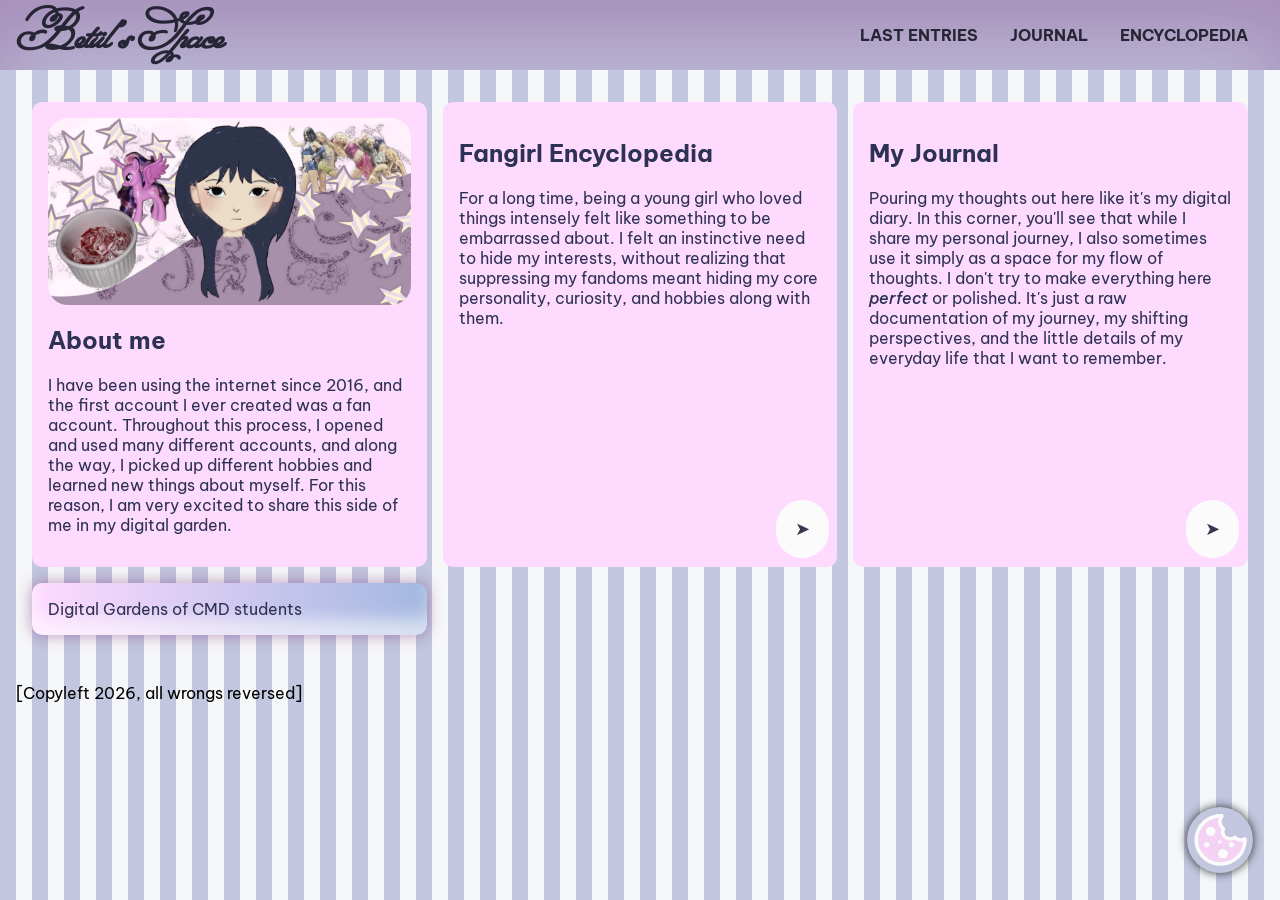
==== index.html @ 834c4e04 "website" ====
<!doctype html>
<html lang="en">
  <head>
    <meta charset="UTF-8" />
    <meta name="viewport" content="width=device-width, initial-scale=1.0" />
    <meta name="author" content="[jouw naam]" />
    <meta name="color-scheme" content="dark light" />

    <title>Digital Garden of Betül</title>
    <script defer src="gardenia.js"></script>
    <link rel="stylesheet" href="./assets/style/normal.css" />
    <script
      data-page="https://betulspace.nl"
      src="https://digitaaltuintje.nl/webring.js"
      defer
    ></script>
  </head>

  <body>
    <a href="#main">skip to main content</a>
    <header>
      <a href="index.html "><h1>Betül's Space</h1> </a>
      <nav>
        <a href="last-entries.html">Last Entries</a>
        <a href="journal.html">Journal</a>
        <a href="encyclopedia.html">Encyclopedia</a>
      </nav>
    </header>

    <main id="main">
      <button>
        <picture>
          <source
            srcset="./assets/style/photos/cookieDark.svg"
            media="(prefers-color-scheme: dark)"
          />
          <img src="./assets/style/photos/cookieLight.svg" alt="cookie light" />
        </picture>
      </button>
      <dialog>
        <form method="dialog">
          <h2>Data Management</h2>
          <button class="close" aria-label="sluit hulp">✖</button>
          <p>
            This website is hosted statically via <strong>Github Pages</strong>.
            We do not use tracking or advertising cookies. Basic server logs
            (such as IP addresses) may be processed by GitHub solely for
            security, network diagnostics, and abuse prevention purposes in
            accordance with GitHub's Privacy Statement.
          </p>
          <!--This text was generated with the help of AI-->
          <a
            class="readmore"
            href="https://docs.github.com/en/site-policy/privacy-policies/github-cookies"
            target="_blank"
            rel="noopener noreferrer"
          >
            Read more
          </a>
        </form>
      </dialog>

      <article>
        <img src="./assets/style/photos/banner2.png" alt="banner" />
        <h2>About me</h2>
        <p>
          I have been using the internet since 2016, and the first account I
          ever created was a fan account. Throughout this process, I opened and
          used many different accounts, and along the way, I picked up different
          hobbies and learned new things about myself. For this reason, I am
          very excited to share this side of me in my digital garden.
        </p>
      </article>

      <article>
        <h2>Fangirl Encyclopedia</h2>
        <p>
          For a long time, being a young girl who loved things intensely felt
          like something to be embarrassed about. I felt an instinctive need to
          hide my interests, without realizing that suppressing my fandoms meant
          hiding my core personality, curiosity, and hobbies along with them.
        </p>
        <a class="Encyclopedia" href="./encyclopedia.html">➤</a>
      </article>

      <article>
        <h2>My Journal</h2>
        <p>
          Pouring my thoughts out here like it's my digital diary. In this
          corner, you'll see that while I share my personal journey, I also
          sometimes use it simply as a space for my flow of thoughts. I don't
          try to make everything here <em>perfect</em> or polished. It's just a
          raw documentation of my journey, my shifting perspectives, and the
          little details of my everyday life that I want to remember.
        </p>
        <a class="MyJournal" href="./journal.html">➤</a>
      </article>

      <div aria-label="running">
        <a href="https://digitaaltuintje.nl/"
          >Digital Gardens of CMD students</a
        >
      </div>
    </main>

    <footer>
      <p>[Copyleft 2026, all wrongs reversed]</p>
    </footer>
  </body>
</html>
---- assets/style/normal.css ----
@font-face {
  font-family: "Ballet";
  src: url(../type/Ballet-Regular-VariableFont_opsz.ttf);
  font-weight: 400;
  font-style: normal;
}
@font-face {
  font-family: "MissFajardose";
  src: url(../type/MissFajardose-Regular.ttf);
  font-weight: 400;
  font-style: normal;
}

@font-face {
  font-family: "BeVietnam";
  src: url(../type/BeVietnamPro-Regular.ttf);
  font-weight: 400;
  font-style: normal;
}
@font-face {
  font-family: "BeVietnam";
  src: url(../type/BeVietnamPro-Bold.ttf);
  font-weight: 700;
  font-style: normal;
}
@font-face {
  font-family: "BeVietnam";
  src: url(../type/BeVietnamPro-MediumItalic.ttf);
  font-weight: 400;
  font-style: italic;
}
html {
  color-scheme: light dark;
  --background-1: #c2c6de;
  --background-2: #f6f7f9;
  --text-color: #2d3153;
  --text-background: #ffdaff;
  --article-text: #2d3153;
  --hover-background: #2d3153;
  --hover-text: #ffafff;
  --hover-nav: #ffdaff;
  --hover-nav-shadow: #6a176a;
  --cookie: #2d2d2d;
  --arrow: #35374f;
  --arrow-background: #fbfbfb;

  --background-1: light-dark(#c2c6de, #bea5bd);
  --background-2: light-dark(#f6f7f9, #8e778d);
  --text-color: light-dark(#2d3153, #868686);
  --text-background: light-dark(#ffdaff, #35374f);
  --article-text: light-dark(#2d3153, #ffffff);
  --hover-background: light-dark(#2d3153, #131522);
  --hover-text: light-dark(#ffafff, #ffffff);
  --hover-nav: light-dark(#ffdaff, #fbfbfb);
  --hover-nav-shadow: light-dark(#6a176a, #fbfbfb);
}

body {
  font-family: "BeVietnam", Helvetica, sans-serif;
  font-style: normal;
  color: var(--text-color);
  background-image: repeating-linear-gradient(
    90deg,
    var(--background-1) 0 1em,
    var(--background-2) 0 2em
  );
  margin: 0;
  position: relative;
  background-repeat: repeat;
  opacity: 1em;
}

body > a:nth-of-type(1) {
  position: fixed;
  top: -100em;
  left: 1em;
  z-index: 9999;

  padding: 0.5em 1em;
  background-color: black;
  color: #ffdaff;
  border-radius: 1em;
  text-decoration: none;

  outline-color: black;
  outline-style: dashed;
  outline-width: 0.3em;
}

body > a:nth-of-type(1):focus {
  top: 1em;
}

main {
  display: grid;
  grid-template-columns: 1fr 1fr 1fr;
  grid-template-columns: repeat(auto-fit, minmax(1fr, 1fr, 1fr));
  gap: 1em;
  padding: 2em;
  border-radius: 3em;

  @media (width<40em) {
    grid-template-columns: 1fr;
  }
}

/******************/
/**** ARTICLES ****/
/******************/

article:nth-of-type(1) {
  justify-items: center;
}
article:nth-of-type(2) {
  justify-items: center;
  position: relative;
  padding-bottom: 3em;
}
article:nth-of-type(3) {
  justify-items: center;
  position: relative;
  padding-bottom: 3em;
}

img {
  /* sketch */
  aspect-ratio: 2048 / 1055;
  max-width: 100%;
  border-radius: 20px;
  align-items: center;
  display: block;
  /* block meaning: The element generates a block box, 
  generating line breaks both before and after the element 
  when in the normal flow. */
}

article:nth-of-type(2) img {
  display: block;
  width: 50em;
  justify-self: center;
}

article {
  background-color: var(--text-background);
  color: var(--article-text);
  padding: 1em 1em 1em 1em;
  border-radius: 10px;
  transition: 0.5s ease-in-out;

  /* &:hover {
    background-color: var(--hover-background);
    color: var(--hover-text);
  } */
}

/****************/
/**** HEADER ****/
/****************/

header {
  display: flex;
  justify-content: space-between;
  align-items: center;
  flex-wrap: wrap;
  color: #262535;
  transition: 0.5s ease-in-out;
  padding: 0 1em 0 1em;
  background-color: var(--background-1);
  position: sticky;
  top: 0;
  margin: 0;
  z-index: 10;
  @media (width<30em) {
    flex-direction: column;
    align-items: center;
    gap: 1em;
  }
  box-shadow: inset 0em 3em 5em #6a176a50;
}

header a {
  text-decoration: none;
  color: #262535;

  &:hover {
    cursor: pointer;
  }
  &:focus-visible {
    outline: 0.2em dashed #262535;
    outline-offset: 0.2em;
  }
}

header h1 {
  font-family: "MissFajardose";
  font-size: 3.5em;
  margin: 0;
  font-weight: 700;

  @media (width<30em) {
    font-size: 3em;
    display: block;
    text-align: center;
  }
  &:active {
    transform: scale(0.9);
    transition: 0.2s ease-in-out;
  }
}

nav {
  margin: 0;
  display: flex;
  flex-wrap: balance;
  gap: 2em;
  align-items: center;
  max-width: fit-content;
  padding: 1em;

  font-family: "BeVietnam", sans-serif;
  font-weight: 700;

  & a {
    font-weight: 700;
    cursor: pointer;
    transition: 0.3s ease-in-out;
    text-transform: uppercase;
    &:hover {
      text-shadow: var(--hover-nav-shadow) 0px 0 7px; /* offset-x, y, blur */
      color: var(--hover-nav);
    }
    &:active {
      transform: scale(0.9);
      transition: 0.2s ease-in-out;
    }
  }
}

/****************/
/**** COOKIE ****/
/****************/
main > button {
  position: fixed;
  right: 2em;
  bottom: 2em;
  z-index: 1;
  background-color: var(--background-1);
  border-color: transparent;
  box-shadow: 0px 0px 10px var(--cookie);

  display: flex;
  justify-content: center;
  align-items: center;
  overflow: hidden;

  width: 5em;
  aspect-ratio: 1;
  border-radius: 5em;
  cursor: pointer;
  &:hover {
    box-shadow: inset 0em 0em 2em #6a176a50;
  }
  &:focus-visible {
    outline: 0.2em dashed black;
    outline-offset: 0.2em;
  }
  &:active {
    transform: scale(0.9);
    transition: 0.2s ease-in-out;
  }
}

main > button img {
  width: 100%;
  height: 100%;
  transform: scale(2);
}

main dialog {
  position: fixed;
  right: 1em;
  bottom: 1em;
  left: auto;
  z-index: 2;
  max-width: 20em;
  background-color: var(--article-text);
  color: var(--text-background);

  border: 1px solid black;
  box-shadow: 0px 0px 10px black;
  border-radius: 2em;
  /* padding: 1em; */
  & form {
    position: relative;
    padding-right: 2em;
  }
}

dialog form .close {
  position: absolute;
  top: 0em;
  right: 0em;
  width: 2em;
  aspect-ratio: 1;

  background: var(--text-background);
  border: 2px solid var(--text-background);
  border-radius: 2em;
  color: var(--article-text);
  font-size: 1.1rem;
  cursor: pointer;

  display: flex;
  justify-content: center;
  align-items: center;
  overflow: hidden;

  &:hover {
    opacity: 0.5;
    transition: 0.2s ease-in-out;
  }
  &:focus-visible {
    outline: 0.2em dashed var(--text-background);
    outline-offset: 0.2em;
  }
  &:active {
    transform: scale(0.9);
    transition: 0.2s ease-in-out;
  }
}

.readmore {
  background-color: var(--text-background);
  color: var(--article-text);
  border: none;
  cursor: pointer;
  padding: 1em;
  border-radius: 2em;
  display: inline-block;
  margin-top: 0.5em;
  text-decoration: none;
  &:hover {
    opacity: 0.5;
    transition: 0.2s ease-in-out;
  }

  &:focus-visible {
    outline: 0.2em dashed var(--text-background);
    outline-offset: 0.2em;
  }

  &:active {
    transform: scale(0.9);
    transition: 0.2s ease-in-out;
  }
}

main dialog {
  scale: 0;
  transform-origin: calc(100% - 3em) calc(100% - 3em);

  @media (prefers-reduced-motion: no-preference) {
    transition:
      scale 0.2s allow-discrete,
      display 0.2s allow-discrete;
  }
}

main dialog[open] {
  scale: 1;
}

@starting-style {
  main dialog[open] {
    scale: 0;
  }
}

/****************/
/**** LINKS TO OTHER HTML'S ****/
/****************/
.Encyclopedia,
.MyJournal {
  position: absolute;
  bottom: 0.5em;
  right: 0.5em;
  /* border: 1px solid var(--text-background); */

  display: flex;
  align-items: center;
  justify-content: center;

  background-color: var(--arrow-background);
  color: var(--arrow);
  text-decoration: none;

  border: none;
  cursor: pointer;
  width: 1em;
  font-size: 1.1em;
  padding: 1em;
  border-radius: 2em;
  margin-top: 0.5em;

  &:hover {
    opacity: 0.5;
    transition: 0.5s ease-in-out;
    color: var(--arrow);
    background-color: var(--arrow-background);
  }

  &:focus-visible {
    outline: 0.2em dashed var(--article-text);
    outline-offset: 0.2em;
  }
}

footer {
  font-weight: 400;
  margin: 1em;
  color: black;
}

div a {
  text-decoration: none;
  color: var(--article-text);
}

@keyframes --running-animation {
  0% {
    background-position: 0% 0%;
  }

  100% {
    background-position: 200% 0%;
  }
}

div[aria-label="running"] {
  background-image: linear-gradient(
    90deg,
    var(--text-background),
    #a3b8e0,
    var(--text-background)
  );
  cursor: pointer;
  background-color: var(--background-1);
  box-shadow:
    0em 0em 1em #6a176a70,
    inset 0.2em -1em 1em #ffffff90;

  padding: 1em 1em 1em 1em;
  border-radius: 10px;

  animation-name: --running-animation;
  animation-duration: 4s;
  animation-iteration-count: infinite;
  animation-timing-function: linear;
  background-size: 200% 100%;
  &:hover {
    box-shadow: inset 0em 0em 3em #6a176a50;
  }
}
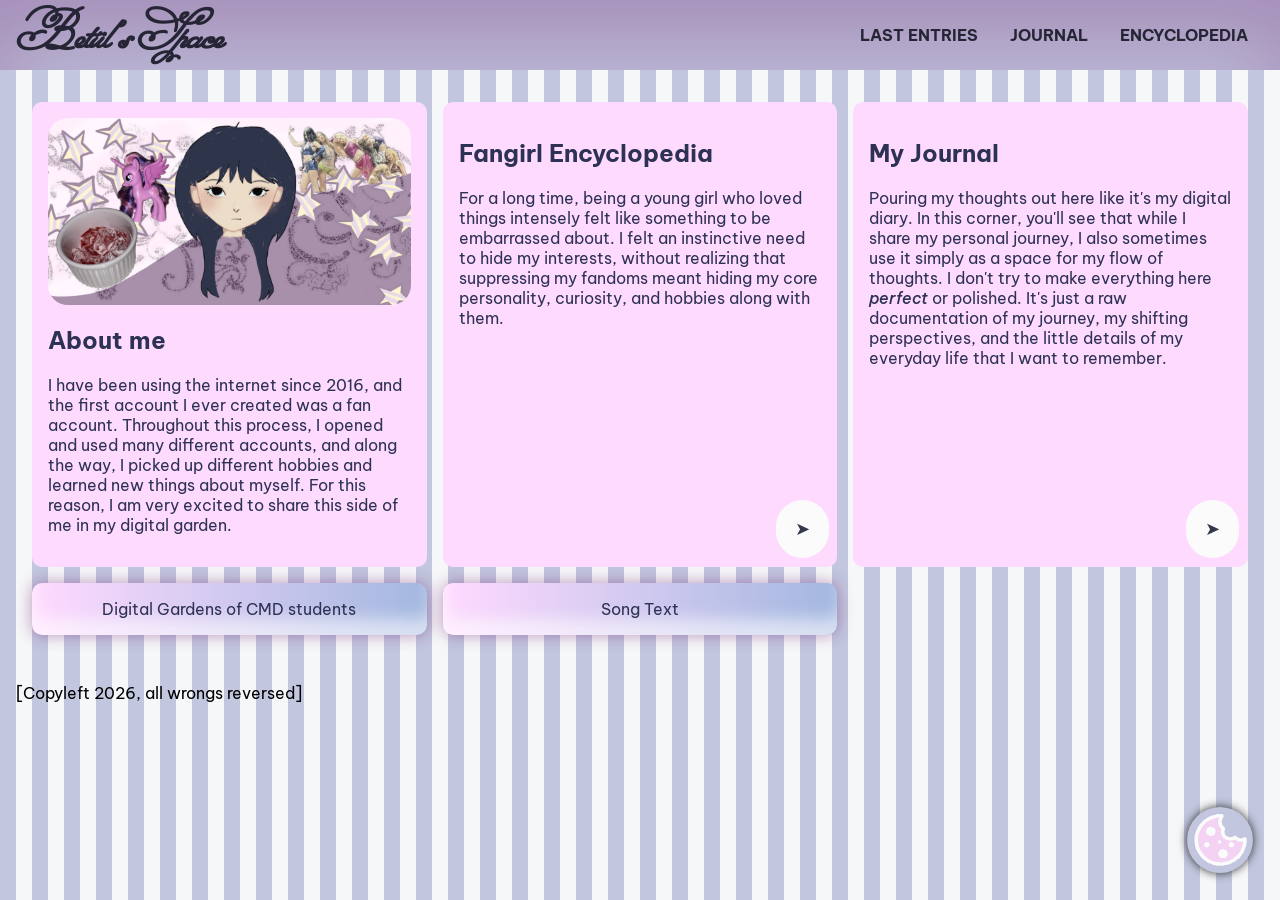
==== commit 6c998a3f: "website" ====
--- a/index.html
+++ b/index.html
@@ -96,9 +96,14 @@
         <a class="MyJournal" href="./journal.html">➤</a>
       </article>
 
-      <div aria-label="running">
+      <div class="webring" aria-label="running">
         <a href="https://digitaaltuintje.nl/"
           >Digital Gardens of CMD students</a
+        >
+      </div>
+      <div aria-label="running">
+        <a href="./experiment/let_it_happen_experiment/letithappen.html"
+          >Song Text</a
         >
       </div>
     </main>
--- a/assets/style/normal.css
+++ b/assets/style/normal.css
@@ -444,6 +444,7 @@
     var(--text-background)
   );
   cursor: pointer;
+  text-align: center;
   background-color: var(--background-1);
   box-shadow:
     0em 0em 1em #6a176a70,
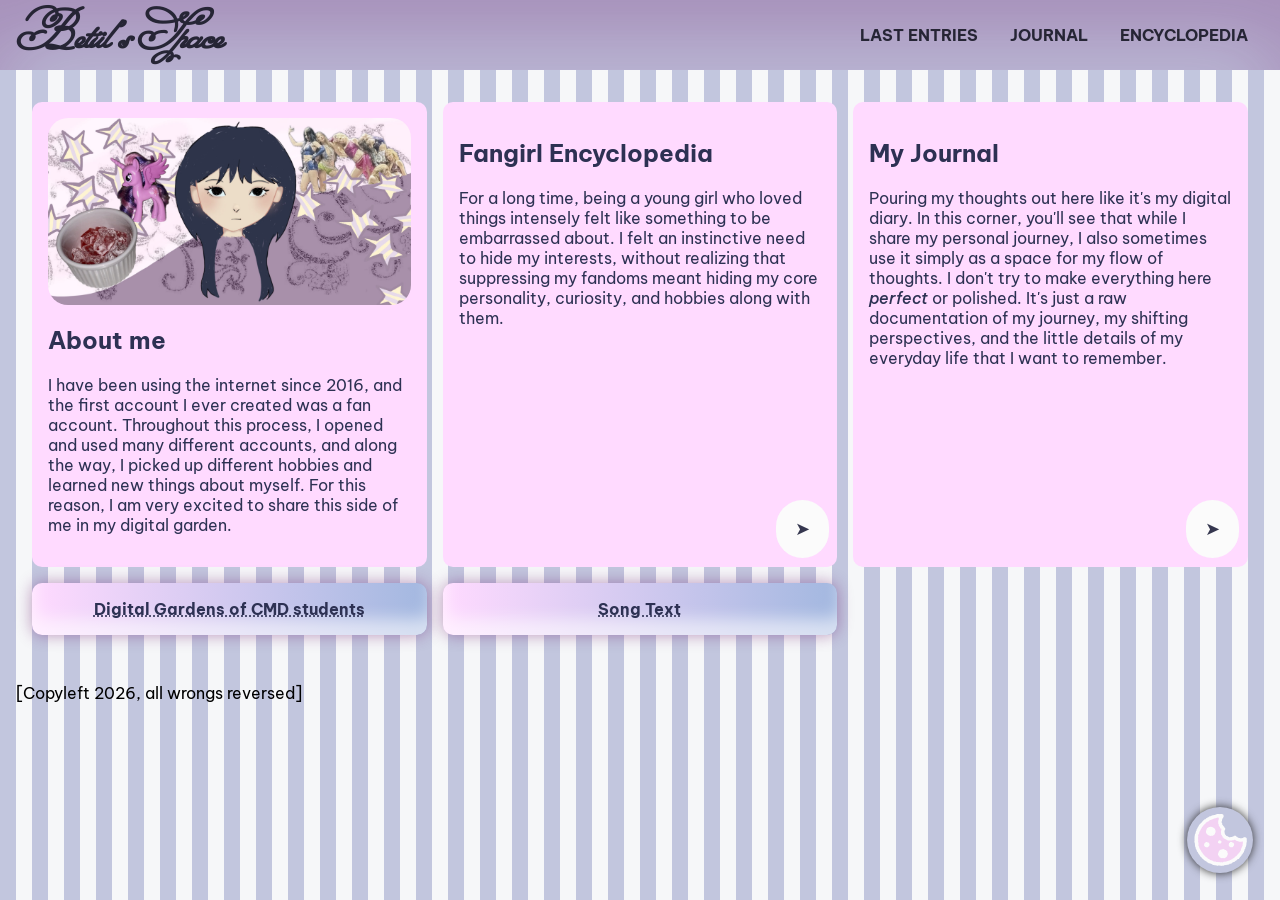
==== commit f9d7f34d: "website" ====
--- a/index.html
+++ b/index.html
@@ -42,21 +42,29 @@
           <h2>Data Management</h2>
           <button class="close" aria-label="sluit hulp">✖</button>
           <p>
-            This website is hosted statically via <strong>Github Pages</strong>.
-            We do not use tracking or advertising cookies. Basic server logs
-            (such as IP addresses) may be processed by GitHub solely for
-            security, network diagnostics, and abuse prevention purposes in
-            accordance with GitHub's Privacy Statement.
+            This website is hosted statically via Github Pages. We do not use
+            tracking or advertising cookies. Basic server logs (such as IP
+            addresses) may be processed by GitHub solely for security, network
+            diagnostics, and abuse prevention purposes in accordance with
+            <a
+              href="https://docs.github.com/en/site-policy/privacy-policies/github-cookies"
+              >GitHub's Privacy Statement</a
+            >.
           </p>
+          <p>
+            This website is part of a <strong>webring</strong> and contains
+            links to external student gardens, including digitaaltuintje.nl.
+            Once you click on these links and leave this site, you are subject
+            to the privacy practices and cookie policies of the destination
+            website. I do not collect or store your personal data through these
+            external links, nor do I take responsibility for the content or data
+            management of third-party platforms.
+          </p>
+          <div class="actions">
+            <button class="leave">Leave this website</button>
+            <button class="gotit">Got it!</button>
+          </div>
           <!--This text was generated with the help of AI-->
-          <a
-            class="readmore"
-            href="https://docs.github.com/en/site-policy/privacy-policies/github-cookies"
-            target="_blank"
-            rel="noopener noreferrer"
-          >
-            Read more
-          </a>
         </form>
       </dialog>
 
@@ -97,7 +105,10 @@
       </article>
 
       <div class="webring" aria-label="running">
-        <a href="https://digitaaltuintje.nl/"
+        <a
+          href="https://digitaaltuintje.nl/"
+          target="_blank"
+          rel="noopener noreferrer"
           >Digital Gardens of CMD students</a
         >
       </div>
--- a/assets/style/normal.css
+++ b/assets/style/normal.css
@@ -282,7 +282,7 @@
   bottom: 1em;
   left: auto;
   z-index: 2;
-  max-width: 20em;
+  max-width: 30em;
   background-color: var(--article-text);
   color: var(--text-background);
 
@@ -328,17 +328,28 @@
     transition: 0.2s ease-in-out;
   }
 }
-
-.readmore {
-  background-color: var(--text-background);
+.actions {
+  display: flex;
+  justify-content: space-between;
+  align-items: center;
+  width: 100%;
+  margin-top: 1.5em;
+}
+dialog form a {
+  color: inherit;
+  font-weight: 700;
+}
+
+.gotit,
+.leave {
   color: var(--article-text);
   border: none;
   cursor: pointer;
   padding: 1em;
   border-radius: 2em;
-  display: inline-block;
-  margin-top: 0.5em;
   text-decoration: none;
+  font-weight: 700;
+  font-size: 1em;
   &:hover {
     opacity: 0.5;
     transition: 0.2s ease-in-out;
@@ -353,6 +364,12 @@
     transform: scale(0.9);
     transition: 0.2s ease-in-out;
   }
+}
+.gotit {
+  background-color: var(--text-background);
+}
+.leave {
+  background-color: lightgray;
 }
 
 main dialog {
@@ -422,7 +439,9 @@
 }
 
 div a {
-  text-decoration: none;
+  text-decoration-style: dotted;
+  font-weight: 700;
+
   color: var(--article-text);
 }
 
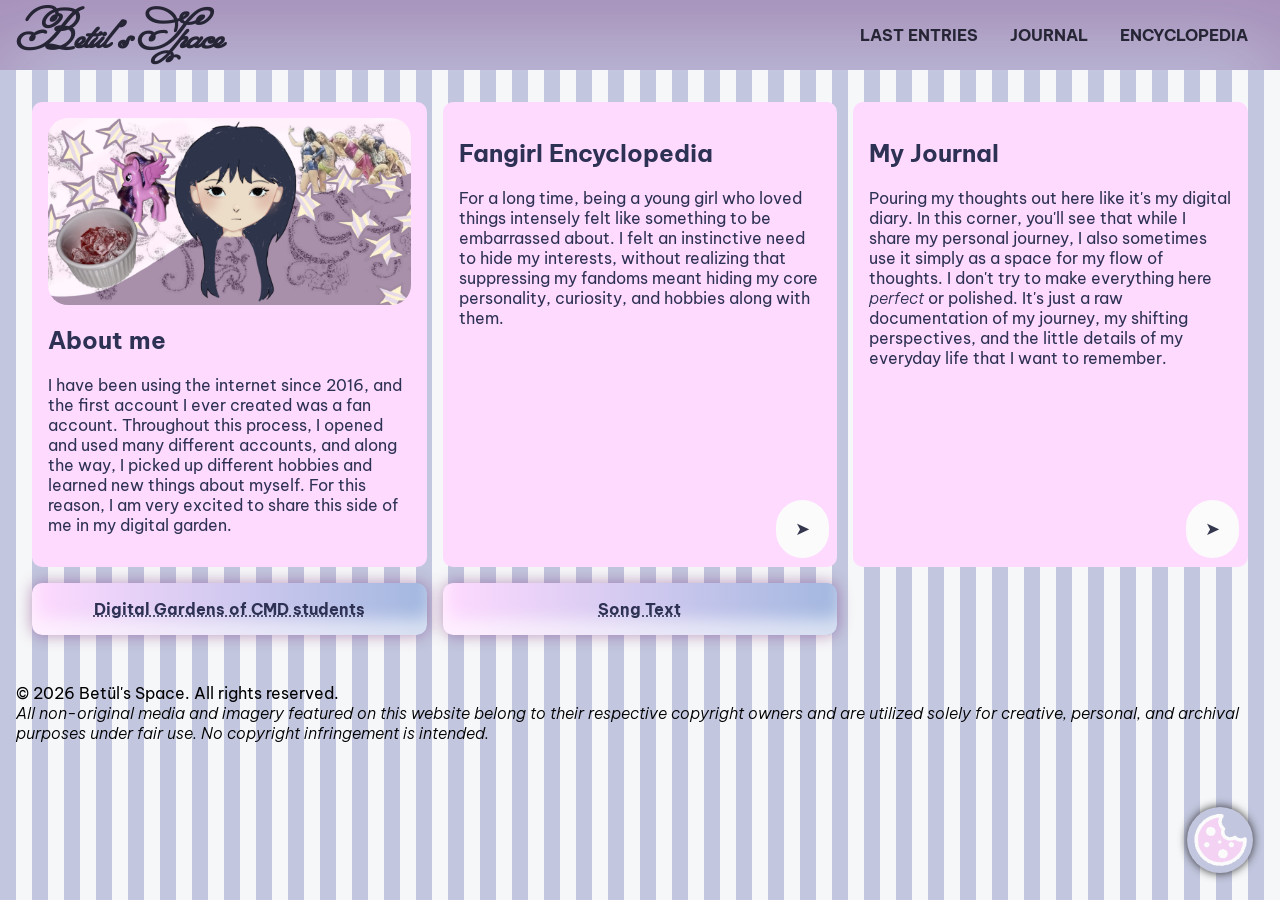
==== commit a7e3832e: "website" ====
--- a/index.html
+++ b/index.html
@@ -6,7 +6,7 @@
     <meta name="author" content="[jouw naam]" />
     <meta name="color-scheme" content="dark light" />
 
-    <title>Digital Garden of Betül</title>
+    <title>Betül's Space</title>
     <script defer src="gardenia.js"></script>
     <link rel="stylesheet" href="./assets/style/normal.css" />
     <script
@@ -39,7 +39,7 @@
       </button>
       <dialog>
         <form method="dialog">
-          <h2>Data Management</h2>
+          <h2>Privacy Note</h2>
           <button class="close" aria-label="sluit hulp">✖</button>
           <p>
             This website is hosted statically via Github Pages. We do not use
@@ -104,7 +104,7 @@
         <a class="MyJournal" href="./journal.html">➤</a>
       </article>
 
-      <div class="webring" aria-label="running">
+      <div class="linkbox">
         <a
           href="https://digitaaltuintje.nl/"
           target="_blank"
@@ -112,7 +112,7 @@
           >Digital Gardens of CMD students</a
         >
       </div>
-      <div aria-label="running">
+      <div class="linkbox">
         <a href="./experiment/let_it_happen_experiment/letithappen.html"
           >Song Text</a
         >
@@ -120,7 +120,15 @@
     </main>
 
     <footer>
-      <p>[Copyleft 2026, all wrongs reversed]</p>
+      <p>
+        © 2026 Betül's Space. All rights reserved. <br />
+        <em
+          >All non-original media and imagery featured on this website belong to
+          their respective copyright owners and are utilized solely for
+          creative, personal, and archival purposes under fair use. No copyright
+          infringement is intended.</em
+        >
+      </p>
     </footer>
   </body>
 </html>
--- a/assets/style/normal.css
+++ b/assets/style/normal.css
@@ -26,6 +26,12 @@
 @font-face {
   font-family: "BeVietnam";
   src: url(../type/BeVietnamPro-MediumItalic.ttf);
+  font-weight: 600;
+  font-style: italic;
+}
+@font-face {
+  font-family: "BeVietnam";
+  src: url(../type/BeVietnamPro-LightItalic.ttf);
   font-weight: 400;
   font-style: italic;
 }
@@ -67,7 +73,6 @@
   margin: 0;
   position: relative;
   background-repeat: repeat;
-  opacity: 1em;
 }
 
 body > a:nth-of-type(1) {
@@ -94,7 +99,6 @@
 main {
   display: grid;
   grid-template-columns: 1fr 1fr 1fr;
-  grid-template-columns: repeat(auto-fit, minmax(1fr, 1fr, 1fr));
   gap: 1em;
   padding: 2em;
   border-radius: 3em;
@@ -146,11 +150,6 @@
   padding: 1em 1em 1em 1em;
   border-radius: 10px;
   transition: 0.5s ease-in-out;
-
-  /* &:hover {
-    background-color: var(--hover-background);
-    color: var(--hover-text);
-  } */
 }
 
 /****************/
@@ -220,7 +219,7 @@
   font-family: "BeVietnam", sans-serif;
   font-weight: 700;
 
-  & a {
+  a {
     font-weight: 700;
     cursor: pointer;
     transition: 0.3s ease-in-out;
@@ -282,17 +281,38 @@
   bottom: 1em;
   left: auto;
   z-index: 2;
-  max-width: 30em;
+  width: min(30em, calc(100vw - 2em));
   background-color: var(--article-text);
   color: var(--text-background);
 
   border: 1px solid black;
   box-shadow: 0px 0px 10px black;
-  border-radius: 2em;
-  /* padding: 1em; */
-  & form {
+  border-radius: 1.5em;
+  padding: 1.25em;
+
+  @media (max-width: 600px) {
+    left: 1em;
+    right: 1em;
+    bottom: 1em;
+    width: auto;
+    font-size: 0.85rem;
+    padding: 1em;
+    border-radius: 1.2em;
+  }
+
+  form {
     position: relative;
-    padding-right: 2em;
+
+    h2 {
+      font-size: 1.2rem;
+      margin-top: 0;
+      margin-bottom: 0.5em;
+    }
+
+    p {
+      margin-bottom: 0.8em;
+      line-height: 1.4;
+    }
   }
 }
 
@@ -304,7 +324,7 @@
   aspect-ratio: 1;
 
   background: var(--text-background);
-  border: 2px solid var(--text-background);
+
   border-radius: 2em;
   color: var(--article-text);
   font-size: 1.1rem;
@@ -328,21 +348,23 @@
     transition: 0.2s ease-in-out;
   }
 }
+
+dialog form a {
+  color: inherit;
+  font-weight: 700;
+}
+
 .actions {
   display: flex;
   justify-content: space-between;
   align-items: center;
-  width: 100%;
   margin-top: 1.5em;
-}
-dialog form a {
-  color: inherit;
-  font-weight: 700;
+  gap: 2em;
 }
 
 .gotit,
 .leave {
-  color: var(--article-text);
+  flex: 1;
   border: none;
   cursor: pointer;
   padding: 1em;
@@ -367,15 +389,17 @@
 }
 .gotit {
   background-color: var(--text-background);
+  color: var(--article-text);
 }
 .leave {
-  background-color: lightgray;
+  color: var(--text-background);
+  background-color: transparent;
+  border: 0.1em solid var(--text-background);
 }
 
 main dialog {
   scale: 0;
   transform-origin: calc(100% - 3em) calc(100% - 3em);
-
   @media (prefers-reduced-motion: no-preference) {
     transition:
       scale 0.2s allow-discrete,
@@ -401,7 +425,6 @@
   position: absolute;
   bottom: 0.5em;
   right: 0.5em;
-  /* border: 1px solid var(--text-background); */
 
   display: flex;
   align-items: center;
@@ -455,7 +478,7 @@
   }
 }
 
-div[aria-label="running"] {
+.linkbox {
   background-image: linear-gradient(
     90deg,
     var(--text-background),
@@ -471,12 +494,13 @@
 
   padding: 1em 1em 1em 1em;
   border-radius: 10px;
-
-  animation-name: --running-animation;
-  animation-duration: 4s;
-  animation-iteration-count: infinite;
-  animation-timing-function: linear;
-  background-size: 200% 100%;
+  @media (prefers-reduced-motion: no-preference) {
+    animation-name: --running-animation;
+    animation-duration: 4s;
+    animation-iteration-count: infinite;
+    animation-timing-function: linear;
+    background-size: 200% 100%;
+  }
   &:hover {
     box-shadow: inset 0em 0em 3em #6a176a50;
   }
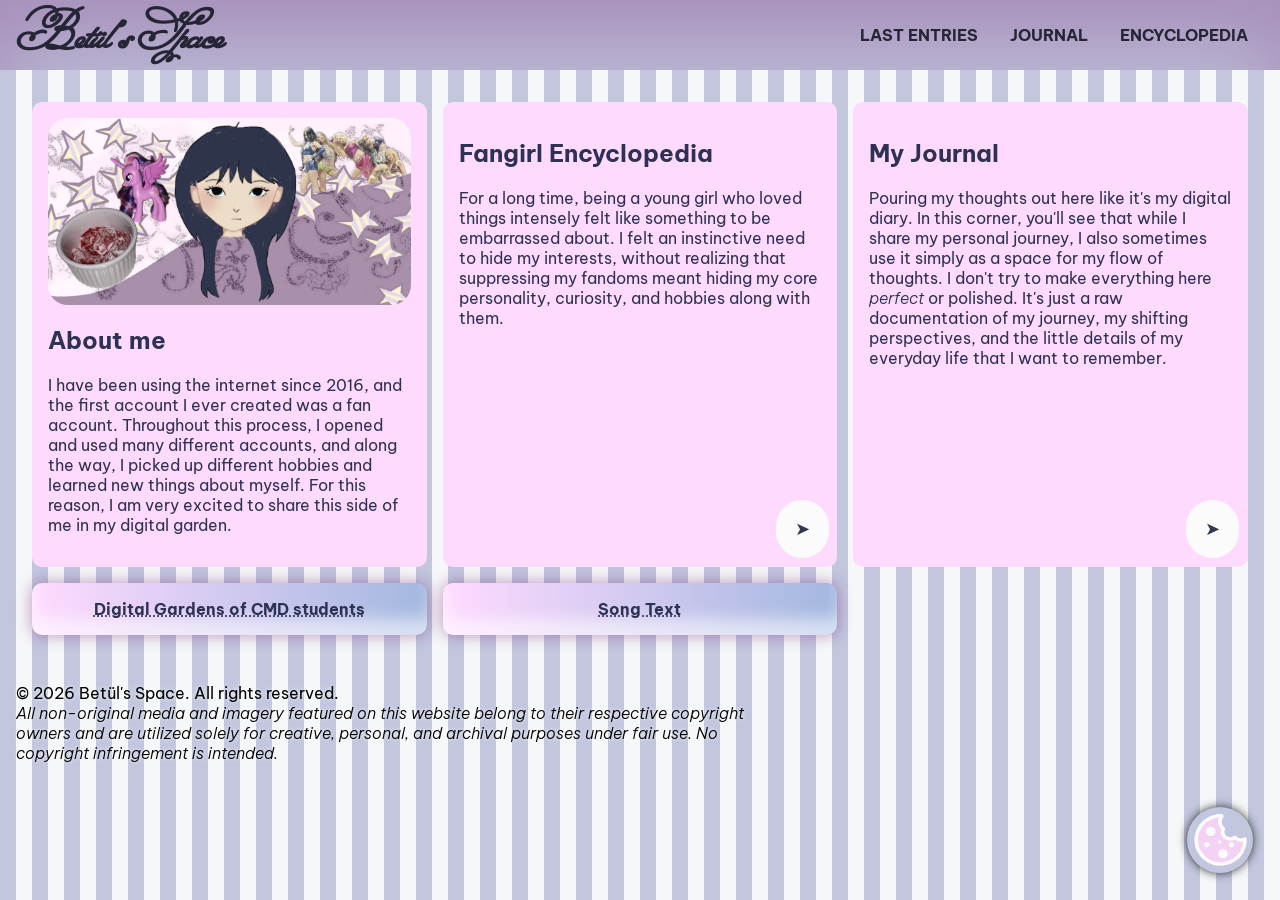
==== commit 7232cc63: "website" ====
--- a/index.html
+++ b/index.html
@@ -126,8 +126,8 @@
           >All non-original media and imagery featured on this website belong to
           their respective copyright owners and are utilized solely for
           creative, personal, and archival purposes under fair use. No copyright
-          infringement is intended.</em
-        >
+          infringement is intended.
+        </em>
       </p>
     </footer>
   </body>
--- a/assets/style/normal.css
+++ b/assets/style/normal.css
@@ -10,7 +10,6 @@
   font-weight: 400;
   font-style: normal;
 }
-
 @font-face {
   font-family: "BeVietnam";
   src: url(../type/BeVietnamPro-Regular.ttf);
@@ -133,9 +132,6 @@
   border-radius: 20px;
   align-items: center;
   display: block;
-  /* block meaning: The element generates a block box, 
-  generating line breaks both before and after the element 
-  when in the normal flow. */
 }
 
 article:nth-of-type(2) img {
@@ -225,7 +221,7 @@
     transition: 0.3s ease-in-out;
     text-transform: uppercase;
     &:hover {
-      text-shadow: var(--hover-nav-shadow) 0px 0 7px; /* offset-x, y, blur */
+      text-shadow: var(--hover-nav-shadow) 0px 0 7px;
       color: var(--hover-nav);
     }
     &:active {
@@ -324,7 +320,7 @@
   aspect-ratio: 1;
 
   background: var(--text-background);
-
+  border: none;
   border-radius: 2em;
   color: var(--article-text);
   font-size: 1.1rem;
@@ -505,3 +501,8 @@
     box-shadow: inset 0em 0em 3em #6a176a50;
   }
 }
+
+footer {
+  width: 60%;
+  text-shadow: 0px 0px 5px #ffffff;
+}
